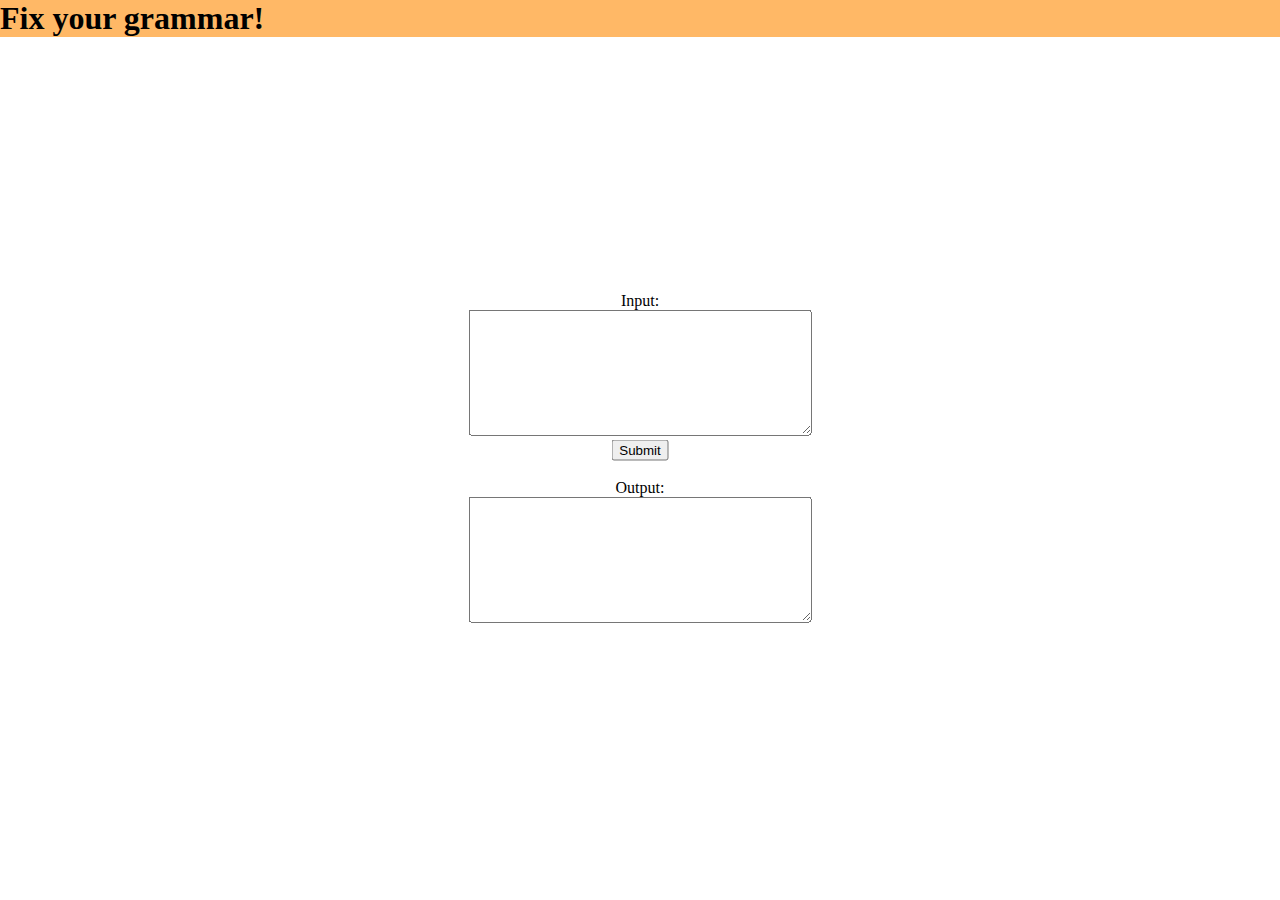
==== index.html @ 47b37d99 "merged with front" ====
<!DOCTYPE html>

   <head>
        <meta charset="utf-8">
        <meta http-equiv="X-UA-Compatible" content="IE=edge">
        <title></title>
        <meta name="description" content="Grammar">
        <meta name="viewport" content="width=device-width, initial-scale=1">
        <link rel=stylesheet href="styles/style.css">
       <script src="js/app-config.js"></script>
       <script src="https://ajax.googleapis.com/ajax/libs/jquery/2.1.4/jquery.min.js"></script>
       <script src="js/nimble-raw.js"></script>
       <script src="js/main.js"></script>

        <!-- Place favicon.ico and apple-touch-icon.png in the root directory -->
    </head>
    <body>
        <!--[if lt IE 7]>
            <p class="browsehappy">You are using an <strong>outdated</strong> browser. Please <a href="http://browsehappy.com/">upgrade your browser</a> to improve your experience.</p>
        <![endif]-->

        <!-- Add your site or application content here -->
        <h1 class="noMargin" id="title">Fix your grammar!</h1>

        <div class="centered">
            <div>
                <br>
                <label for="name">Input:</label>
            </div>
            <div> 
                <textarea id="inputarea" cols="40" rows="8" name="textarea" form="inputform"></textarea>
            </div>
          
            <div>
                <form id="inputform">
                    <input type="submit" value="Submit" id="submitbtn"/>
                </form>
            </div>

            <div>
                <br>
                <label for="textarea">Output:</label>
            </div>
            <div>
                <textarea readonly id="output" cols="40" rows="8" name="textarea" id="textarea"></textarea>
            </div>
            <div id="testoutput">
                
            </div>
        </div>
            

        <!--<script src="//ajax.googleapis.com/ajax/libs/jquery/1.10.2/jquery.min.js"></script>-->

        <script>
            $("#submitbtn").click(_app.formSubmission);
        </script>
        <script>window.jQuery || document.write('<script src="js/vendor/jquery-1.10.2.min.js"><\/script>')</script>

        <!-- Google Analytics: change UA-XXXXX-X to be your site's ID. -->
        <!-- <script>
            (function(b,o,i,l,e,r){b.GoogleAnalyticsObject=l;b[l]||(b[l]=
            function(){(b[l].q=b[l].q||[]).push(arguments)});b[l].l=+new Date;
            e=o.createElement(i);r=o.getElementsByTagName(i)[0];
            e.src='//www.google-analytics.com/analytics.js';
            r.parentNode.insertBefore(e,r)}(window,document,'script','ga'));
            ga('create','UA-XXXXX-X');ga('send','pageview');
        </script> -->
    </body>
</html>
---- styles/style.css ----
/* line 18, ../sass/style.scss */
.centeredHorizontally, .centered {
  position: absolute;
  left: 50%;
  margin-right: -50%;
  -webkit-transform: translate(-50%, 0);
  -moz-transform: translate(-50%, 0);
  -ms-transform: translate(-50%, 0);
  -o-transform: translate(-50%, 0);
  transform: translate(-50%, 0);
  text-align: center;
  margin-top: 0;
  margin-bottom: 0;
}

/* line 27, ../sass/style.scss */
.centered {
  top: 50%;
  -webkit-transform: translate(-50%, -50%);
  -moz-transform: translate(-50%, -50%);
  -ms-transform: translate(-50%, -50%);
  -o-transform: translate(-50%, -50%);
  transform: translate(-50%, -50%);
}

/* line 33, ../sass/style.scss */
.fullContainer {
  height: 100%;
  width: 100%;
  position: absolute;
  /*position: relative;*/
}

/* line 39, ../sass/style.scss */
.noMargin {
  margin: 0 0;
  width: 100%;
}

/* line 44, ../sass/style.scss */
#title {
  background-color: #FFB866;
  margin: 0;
}

/* line 49, ../sass/style.scss */
body {
  margin: 0;
}
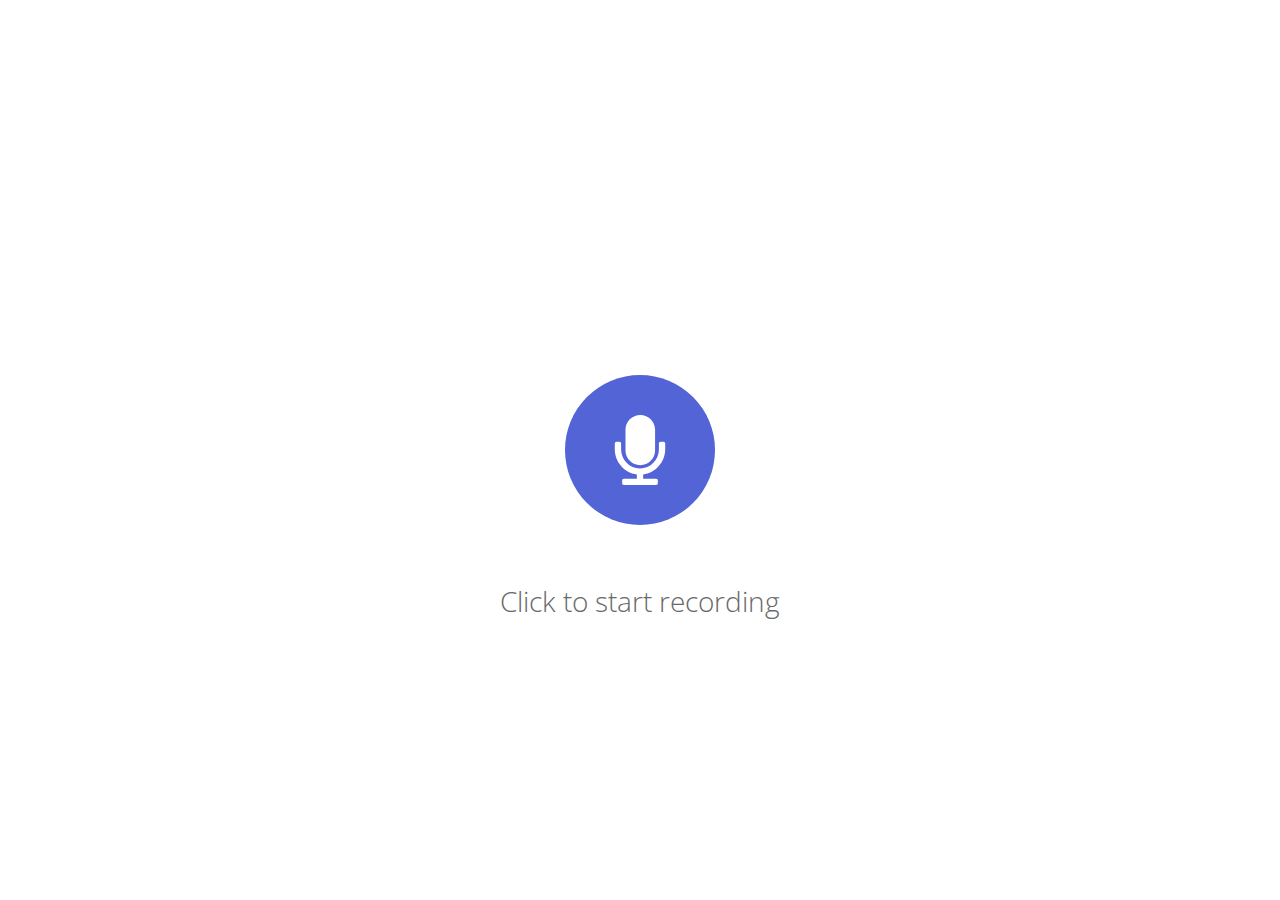
==== commit 64612699: "First screen done with smooth hover animation." ====
--- a/index.html
+++ b/index.html
@@ -3,68 +3,24 @@
    <head>
         <meta charset="utf-8">
         <meta http-equiv="X-UA-Compatible" content="IE=edge">
-        <title></title>
+        <title>Project Grammar</title>
         <meta name="description" content="Grammar">
         <meta name="viewport" content="width=device-width, initial-scale=1">
         <link rel=stylesheet href="styles/style.css">
-       <script src="js/app-config.js"></script>
-       <script src="https://ajax.googleapis.com/ajax/libs/jquery/2.1.4/jquery.min.js"></script>
-       <script src="js/nimble-raw.js"></script>
-       <script src="js/main.js"></script>
+        <link href='http://fonts.googleapis.com/css?family=Open+Sans:400,300' rel='stylesheet' type='text/css'>
+    </head>
 
-        <!-- Place favicon.ico and apple-touch-icon.png in the root directory -->
-    </head>
     <body>
-        <!--[if lt IE 7]>
-            <p class="browsehappy">You are using an <strong>outdated</strong> browser. Please <a href="http://browsehappy.com/">upgrade your browser</a> to improve your experience.</p>
-        <![endif]-->
 
-        <!-- Add your site or application content here -->
-        <h1 class="noMargin" id="title">Fix your grammar!</h1>
+        <div id="recording-wrapper" class="absolute-center">
+            <div id="mic-wrapper" class="absolute-center">
+                <img src="assets/images/mic-icon.svg" alt="Microphone oval icon" id="oval" class="absolute-center">
+                <img src="assets/images/mic-icon-mic.svg" alt="Microphone icon" id="mic" class="absolute-center">
+            </div>
+            <p id="status-message">Click to start recording</p>
+        </div>
+        <!-- Recording button -->
 
-        <div class="centered">
-            <div>
-                <br>
-                <label for="name">Input:</label>
-            </div>
-            <div> 
-                <textarea id="inputarea" cols="40" rows="8" name="textarea" form="inputform"></textarea>
-            </div>
-          
-            <div>
-                <form id="inputform">
-                    <input type="submit" value="Submit" id="submitbtn"/>
-                </form>
-            </div>
 
-            <div>
-                <br>
-                <label for="textarea">Output:</label>
-            </div>
-            <div>
-                <textarea readonly id="output" cols="40" rows="8" name="textarea" id="textarea"></textarea>
-            </div>
-            <div id="testoutput">
-                
-            </div>
-        </div>
-            
-
-        <!--<script src="//ajax.googleapis.com/ajax/libs/jquery/1.10.2/jquery.min.js"></script>-->
-
-        <script>
-            $("#submitbtn").click(_app.formSubmission);
-        </script>
-        <script>window.jQuery || document.write('<script src="js/vendor/jquery-1.10.2.min.js"><\/script>')</script>
-
-        <!-- Google Analytics: change UA-XXXXX-X to be your site's ID. -->
-        <!-- <script>
-            (function(b,o,i,l,e,r){b.GoogleAnalyticsObject=l;b[l]||(b[l]=
-            function(){(b[l].q=b[l].q||[]).push(arguments)});b[l].l=+new Date;
-            e=o.createElement(i);r=o.getElementsByTagName(i)[0];
-            e.src='//www.google-analytics.com/analytics.js';
-            r.parentNode.insertBefore(e,r)}(window,document,'script','ga'));
-            ga('create','UA-XXXXX-X');ga('send','pageview');
-        </script> -->
     </body>
 </html>
--- a/styles/style.css
+++ b/styles/style.css
@@ -1,4 +1,4 @@
-/* line 18, ../sass/style.scss */
+/* line 14, ../sass/style.scss */
 .centeredHorizontally, .centered {
   position: absolute;
   left: 50%;
@@ -13,7 +13,7 @@
   margin-bottom: 0;
 }
 
-/* line 27, ../sass/style.scss */
+/* line 23, ../sass/style.scss */
 .centered {
   top: 50%;
   -webkit-transform: translate(-50%, -50%);
@@ -23,27 +23,79 @@
   transform: translate(-50%, -50%);
 }
 
-/* line 33, ../sass/style.scss */
+/* line 29, ../sass/style.scss */
 .fullContainer {
   height: 100%;
   width: 100%;
   position: absolute;
-  /*position: relative;*/
 }
 
-/* line 39, ../sass/style.scss */
+/* line 34, ../sass/style.scss */
 .noMargin {
   margin: 0 0;
-  width: 100%;
+  width: 100vw;
 }
 
-/* line 44, ../sass/style.scss */
-#title {
-  background-color: #FFB866;
+/* line 41, ../sass/style.scss */
+body {
   margin: 0;
+  padding: 0;
 }
 
-/* line 49, ../sass/style.scss */
-body {
-  margin: 0;
+/* line 46, ../sass/style.scss */
+.absolute-center {
+  margin: auto;
+  position: absolute;
+  top: 0;
+  left: 0;
+  bottom: 0;
+  right: 0;
 }
+
+/* line 52, ../sass/style.scss */
+#recording-wrapper {
+  height: 400px;
+  width: 400px;
+}
+
+/* line 57, ../sass/style.scss */
+#mic-wrapper {
+  width: 200px;
+  height: 200px;
+}
+
+/* line 62, ../sass/style.scss */
+#oval {
+  width: 150px;
+  height: 150px;
+  transition: width 0.5s, height 0.5s;
+  cursor: pointer;
+}
+
+/* line 69, ../sass/style.scss */
+#oval:hover {
+  width: 170px;
+  height: 170px;
+  transition: width 0.5s, height 0.5s;
+  cursor: pointer;
+}
+
+/* line 76, ../sass/style.scss */
+#mic {
+  width: 70px;
+  height: 70px;
+}
+
+/* line 81, ../sass/style.scss */
+#status-message {
+  position: absolute;
+  margin: 0 auto;
+  left: 0;
+  right: 0;
+  bottom: 30px;
+  text-align: center;
+  font-family: 'Open Sans', sans-serif;
+  font-weight: 300;
+  color: dimgrey;
+  font-size: 21pt;
+}
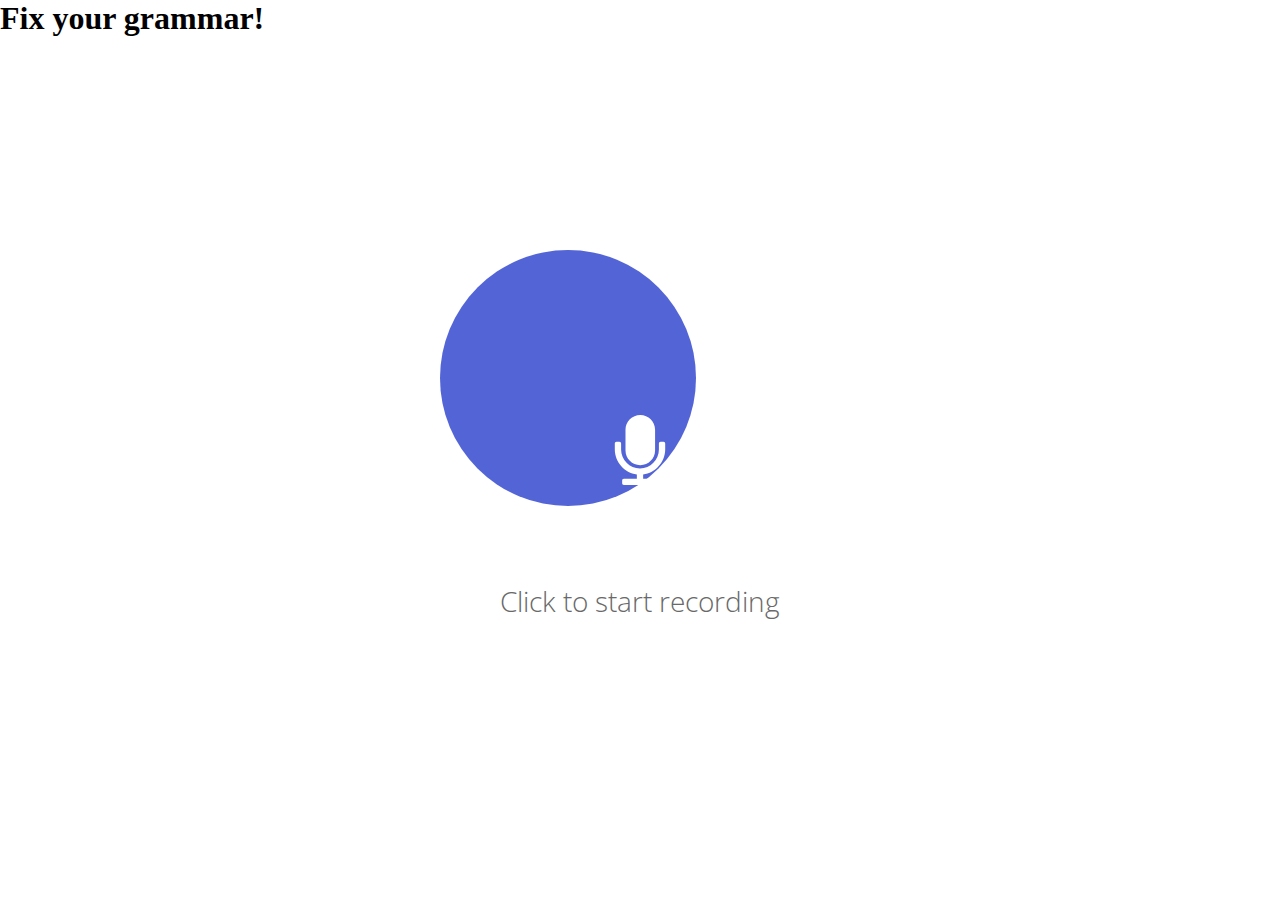
==== commit e8784f27: "Doing some svg stuff" ====
--- a/index.html
+++ b/index.html
@@ -8,19 +8,70 @@
         <meta name="viewport" content="width=device-width, initial-scale=1">
         <link rel=stylesheet href="styles/style.css">
         <link href='http://fonts.googleapis.com/css?family=Open+Sans:400,300' rel='stylesheet' type='text/css'>
+        <script src="js/app-config.js"></script>
+        <script src="https://ajax.googleapis.com/ajax/libs/jquery/2.1.4/jquery.min.js"></script>
+        <script src="js/nimble-raw.js"></script>
+        <script src="js/main.js"></script>
+        <script src="js/function.js"></script>
+        <script src="js/recorder-index.js"></script>
+        <script src="js/recorder-main.js"></script>
+        <script src="js/recorder-worker.js"></script>
+
+        <!-- Place favicon.ico and apple-touch-icon.png in the root directory -->
     </head>
+    <body>
+        <!--[if lt IE 7]>
+            <p class="browsehappy">You are using an <strong>outdated</strong> browser. Please <a href="http://browsehappy.com/">upgrade your browser</a> to improve your experience.</p>
+        <![endif]-->
 
-    <body>
+        <!-- Add your site or application content here -->
+        <h1 class="noMargin" id="title">Fix your grammar!</h1>
 
-        <div id="recording-wrapper" class="absolute-center">
-            <div id="mic-wrapper" class="absolute-center">
-                <img src="assets/images/mic-icon.svg" alt="Microphone oval icon" id="oval" class="absolute-center">
-                <img src="assets/images/mic-icon-mic.svg" alt="Microphone icon" id="mic" class="absolute-center">
+        <div class="centered">
+            <div id="recording-wrapper" class="centered">
+
+                <svg style="width:100%;height:100%;">
+                    <g xmlns="http://www.w3.org/2000/svg" id="Page-1" stroke="none" stroke-width="1" fill="none" fill-rule="evenodd" xmlns:sketch="http://www.bohemiancoding.com/sketch/ns" sketch:type="MSPage">
+                        <g id="Desktop-HD-A1" sketch:type="MSArtboardGroup" transform="translate(-592.000000, -384.000000)" fill="#283ECC" opacity="0.8">
+                            <g id="Microphone-Button" sketch:type="MSLayerGroup" transform="translate(592.000000, 384.000000)">
+                                <circle id="Oval-1" sketch:type="MSShapeGroup" cx="128" cy="128" r="128"/>
+                            </g>
+                        </g>
+                    </g>
+                </svg>
+            <div id="mic-wrapper" class="">
+                <img  id="mic" src="assets/images/mic-icon-mic.svg" alt="Microphone icon"  class="centered">
             </div>
-            <p id="status-message">Click to start recording</p>
+                <p id="status-message">Click to start recording</p>
+                
+            </div>
+            
+            <div>
+                <form id="inputform" >
+                </form>
+            </div>
         </div>
-        <!-- Recording button -->
+            
+
+        <script>
+            $("#submitbtn").click(_app.formSubmission);
+            $(function(){
+                document.getElementById("Oval-1").setAttribute("r", 75)
+            })
+        </script>
+
+    </body>
 
 
-    </body>
+
+        <!-- Google Analytics: change UA-XXXXX-X to be your site's ID. -->
+        <!-- <script>
+            (function(b,o,i,l,e,r){b.GoogleAnalyticsObject=l;b[l]||(b[l]=
+            function(){(b[l].q=b[l].q||[]).push(arguments)});b[l].l=+new Date;
+            e=o.createElement(i);r=o.getElementsByTagName(i)[0];
+            e.src='//www.google-analytics.com/analytics.js';
+            r.parentNode.insertBefore(e,r)}(window,document,'script','ga'));
+            ga('create','UA-XXXXX-X');ga('send','pageview');
+        </script> -->
+
 </html>
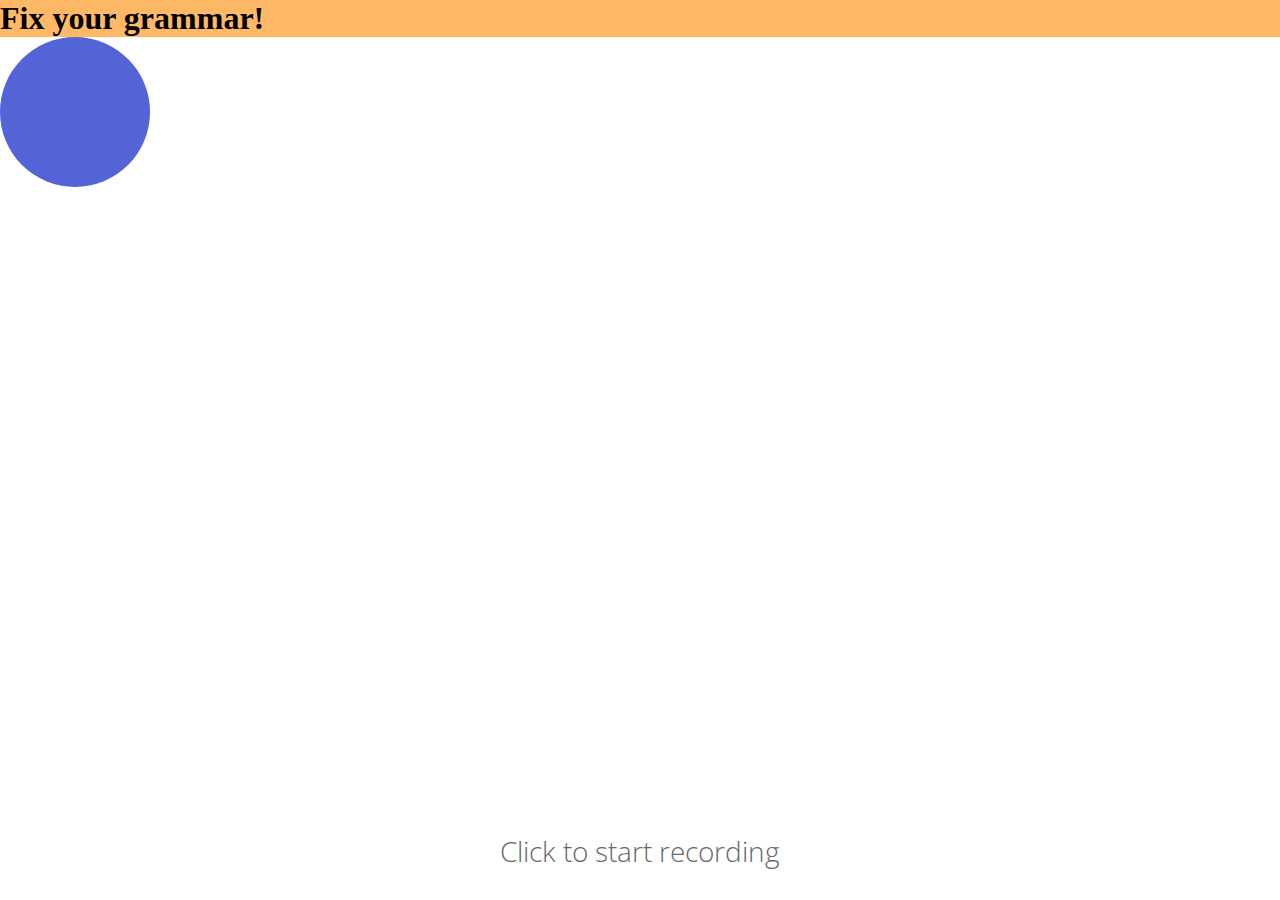
==== commit 548dbfaa: "Merge branch 'Design-Experiment-A'" ====
--- a/index.html
+++ b/index.html
@@ -17,61 +17,45 @@
         <script src="js/recorder-main.js"></script>
         <script src="js/recorder-worker.js"></script>
 
-        <!-- Place favicon.ico and apple-touch-icon.png in the root directory -->
     </head>
     <body>
-        <!--[if lt IE 7]>
-            <p class="browsehappy">You are using an <strong>outdated</strong> browser. Please <a href="http://browsehappy.com/">upgrade your browser</a> to improve your experience.</p>
-        <![endif]-->
 
         <!-- Add your site or application content here -->
         <h1 class="noMargin" id="title">Fix your grammar!</h1>
 
-        <div class="centered">
-            <div id="recording-wrapper" class="centered">
+    <!-- Recording screen -->
+    <div id="recording-wrapper" class="absolute-center">
+        <div id="mic-wrapper" class="absolute-center">
+            <img src="assets/images/mic-icon.svg" alt="Microphone oval icon" id="oval" class="absolute-center">
+            <img src="assets/images/mic-icon-mic.svg" alt="Microphone icon" id="mic" class="absolute-center">
+        </div>
+        <img src="assets/images/mic-icon.svg" alt="Microphone oval icon" id="oval2" class="absolute-center">
+        <img src="assets/images/mic-icon.svg" alt="Microphone oval icon" id="oval3" class="absolute-center">
+        <p id="status-message">Click to start recording</p>
+    </div>
 
-                <svg style="width:100%;height:100%;">
-                    <g xmlns="http://www.w3.org/2000/svg" id="Page-1" stroke="none" stroke-width="1" fill="none" fill-rule="evenodd" xmlns:sketch="http://www.bohemiancoding.com/sketch/ns" sketch:type="MSPage">
-                        <g id="Desktop-HD-A1" sketch:type="MSArtboardGroup" transform="translate(-592.000000, -384.000000)" fill="#283ECC" opacity="0.8">
-                            <g id="Microphone-Button" sketch:type="MSLayerGroup" transform="translate(592.000000, 384.000000)">
-                                <circle id="Oval-1" sketch:type="MSShapeGroup" cx="128" cy="128" r="128"/>
-                            </g>
-                        </g>
-                    </g>
-                </svg>
-            <div id="mic-wrapper" class="">
-                <img  id="mic" src="assets/images/mic-icon-mic.svg" alt="Microphone icon"  class="centered">
-            </div>
-                <p id="status-message">Click to start recording</p>
-                
-            </div>
-            
-            <div>
-                <form id="inputform" >
-                </form>
-            </div>
+    <!-- Highlighting screen -->
+    <div class="results-page">
+        <div class="icon">
+            <img id="retry-button" src="assets/images/retry-icon.png" alt="Retry icon">
         </div>
-            
+        <div id="highlighting-section" class="results-section">
+            <!-- Input -->
+            <p>There are many variations of passages of Lorem Ipsum available, but the majority have suffered alteration in some form, by injected humour, or randomised words which don't look even slightly believable. If you are going to use a passage of Lorem Ipsum, you need to be sure there isn't anything embarrassing hidden in the middle of text. All the Lorem Ipsum generators on the Internet tend to repeat predefined chunks as necessary, making this the first true generator on the Internet. It uses a dictionary of over 200 Latin words, combined with a handful of model sentence structures, to generate Lorem Ipsum which looks reasonable. The generated Lorem Ipsum is therefore always free from repetition, injected humour, or non-characteristic words etc.</p>
+            <img id="down-arrow" src="assets/images/down-arrow.svg" alt="Down arrow">
+        </div>
+        <a name="analytics-section"/>
+        <div id="analytics-section" class="results-section">
+            <!-- Analytics section -->
+        </div>
+    </div>
 
-        <script>
-            $("#submitbtn").click(_app.formSubmission);
-            $(function(){
-                document.getElementById("Oval-1").setAttribute("r", 75)
-            })
-        </script>
-
-    </body>
-
-
-
-        <!-- Google Analytics: change UA-XXXXX-X to be your site's ID. -->
-        <!-- <script>
-            (function(b,o,i,l,e,r){b.GoogleAnalyticsObject=l;b[l]||(b[l]=
-            function(){(b[l].q=b[l].q||[]).push(arguments)});b[l].l=+new Date;
-            e=o.createElement(i);r=o.getElementsByTagName(i)[0];
-            e.src='//www.google-analytics.com/analytics.js';
-            r.parentNode.insertBefore(e,r)}(window,document,'script','ga'));
-            ga('create','UA-XXXXX-X');ga('send','pageview');
-        </script> -->
+    <script>
+        $("#submitbtn").click(_app.formSubmission);
+        $(function(){
+            document.getElementById("Oval-1").setAttribute("r", 75)
+        })
+    </script>
+</body>
 
 </html>
--- a/styles/style.css
+++ b/styles/style.css
@@ -33,60 +33,93 @@
 /* line 34, ../sass/style.scss */
 .noMargin {
   margin: 0 0;
+  width: 100%;
+}
+
+/* line 39, ../sass/style.scss */
+#title {
+  background-color: #FFB866;
+  margin: 0;
+}
+
+/* line 44, ../sass/style.scss */
+body {
+  margin: 0;
   width: 100vw;
 }
 
-/* line 41, ../sass/style.scss */
+/* line 51, ../sass/style.scss */
 body {
   margin: 0;
   padding: 0;
 }
 
-/* line 46, ../sass/style.scss */
-.absolute-center {
-  margin: auto;
-  position: absolute;
-  top: 0;
-  left: 0;
-  bottom: 0;
-  right: 0;
-}
-
-/* line 52, ../sass/style.scss */
+/* line 58, ../sass/style.scss */
 #recording-wrapper {
   height: 400px;
   width: 400px;
 }
 
-/* line 57, ../sass/style.scss */
+/* line 64, ../sass/style.scss */
 #mic-wrapper {
   width: 200px;
   height: 200px;
 }
 
-/* line 62, ../sass/style.scss */
+/* line 69, ../sass/style.scss */
+#mic {
+  z-index: 2000;
+}
+
+/* line 73, ../sass/style.scss */
 #oval {
   width: 150px;
   height: 150px;
+  cursor: pointer;
+  cursor: hand;
+  filter: hue-rotate(0deg);
+  -webkit-filter: hue-rotate(0deg);
   transition: width 0.5s, height 0.5s;
-  cursor: pointer;
-}
-
-/* line 69, ../sass/style.scss */
+  z-index: 1000;
+}
+
+/* line 84, ../sass/style.scss */
 #oval:hover {
   width: 170px;
   height: 170px;
   transition: width 0.5s, height 0.5s;
   cursor: pointer;
-}
-
-/* line 76, ../sass/style.scss */
+  cursor: hand;
+  z-index: 1000;
+}
+
+/* line 94, ../sass/style.scss */
+#oval2 {
+  width: 190px;
+  height: 190px;
+  filter: hue-rotate(90deg);
+  -webkit-filter: hue-rotate(90deg);
+  z-index: 5;
+  opacity: 0;
+}
+
+/* line 103, ../sass/style.scss */
+#oval3 {
+  width: 240px;
+  height: 240px;
+  filter: hue-rotate(90deg);
+  -webkit-filter: hue-rotate(90deg);
+  z-index: 3;
+  opacity: 0;
+}
+
+/* line 112, ../sass/style.scss */
 #mic {
   width: 70px;
   height: 70px;
 }
 
-/* line 81, ../sass/style.scss */
+/* line 117, ../sass/style.scss */
 #status-message {
   position: absolute;
   margin: 0 auto;
@@ -99,3 +132,80 @@
   color: dimgrey;
   font-size: 21pt;
 }
+
+/* line 132, ../sass/style.scss */
+.icon {
+  float: right;
+  margin-right: 50px;
+  margin-top: 50px;
+  height: 50px;
+  width: 50px;
+  display: block;
+  transition: opacity 0.5s;
+}
+
+/* line 142, ../sass/style.scss */
+.icon img {
+  width: 50px;
+  height: 50px;
+}
+
+/* line 147, ../sass/style.scss */
+.icon:hover {
+  opacity: 0.5;
+  cursor: pointer;
+  transition: opacity 0.5s;
+}
+
+/* line 153, ../sass/style.scss */
+#highlighting-section {
+  margin: 0;
+  padding: 0;
+  background-color: #fff;
+}
+
+/* line 159, ../sass/style.scss */
+#highlighting-section p {
+  margin: auto;
+  max-width: 720px;
+  padding-left: 100px;
+  padding-right: 100px;
+  padding-top: 150px;
+  font-family: 'Open Sans', sans-serif;
+  font-weight: 300;
+  font-size: 16pt;
+  line-height: 25pt;
+}
+
+/* line 171, ../sass/style.scss */
+.bottom-gradient {
+  /* Gradient: */
+  background-image: linear-gradient(-180deg, rgba(200, 200, 200, 0) 0%, #fcfcfc 39%);
+  position: fixed;
+  height: 300px;
+  bottom: 0;
+}
+
+/* line 179, ../sass/style.scss */
+#down-arrow {
+  display: block;
+  position: absolute;
+  margin: auto;
+  left: 0;
+  right: 0;
+  width: 80px;
+  opacity: 0.4;
+  bottom: 100px;
+  cursor: pointer;
+}
+
+/* line 191, ../sass/style.scss */
+.results-section {
+  width: 100%;
+}
+
+/* line 195, ../sass/style.scss */
+#analytics-section {
+  width: 100%;
+  background-color: #555;
+}
